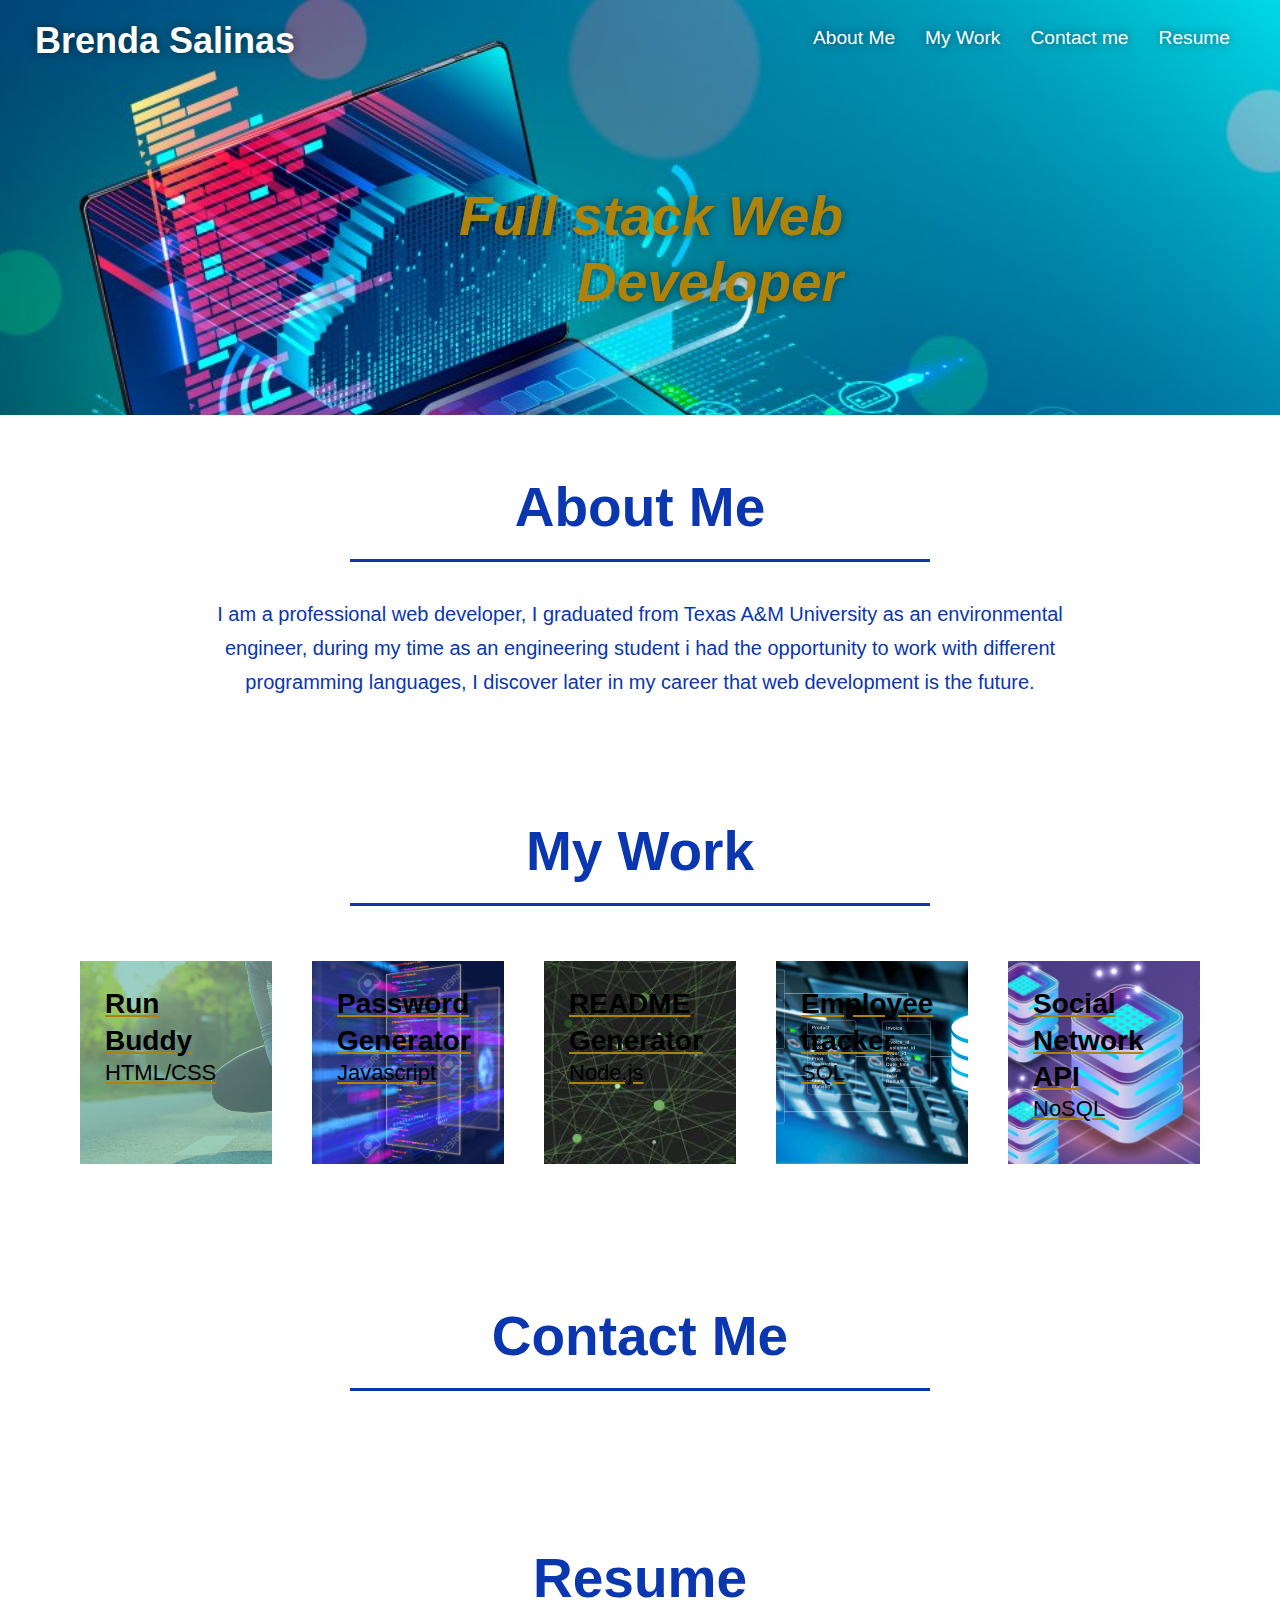
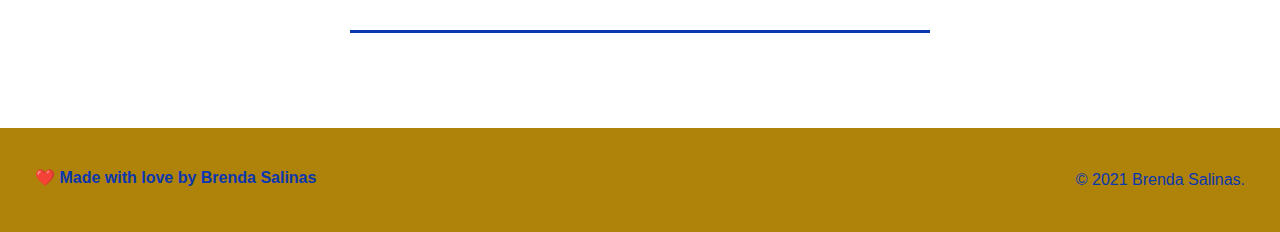
==== Develop/index.html @ 1f80ba1b "moved html to develop folder" ====
<!DOCTYPE html>
<html lang="en">

<head>
    <meta charset="UTF-8"/>
    <link rel="stylesheet" href="https://pro.fontawesome.com/releases/v5.10.0/css/all.css" integrity="sha384-AYmEC3Yw5cVb3ZcuHtOA93w35dYTsvhLPVnYs9eStHfGJvOvKxVfELGroGkvsg+p" crossorigin="anonymous"/>
    <!--This is to help mobile devices-->
    <meta name="viewport" content="width=device-width, initial-scale=1.0" />
    <!-- CSS only -->
<link href="https://cdn.jsdelivr.net/npm/bootstrap@5.1.3/dist/css/bootstrap.min.css" rel="stylesheet" integrity="sha384-1BmE4kWBq78iYhFldvKuhfTAU6auU8tT94WrHftjDbrCEXSU1oBoqyl2QvZ6jIW3" crossorigin="anonymous">
<link rel="stylesheet" href="./assets/css/style.css" />
    <title>Brenda Salinas</title>
</head>
    
<body>
        <!-- navigation -->
    <header>
        <h1>
            <a href ="/">Brenda Salinas</a>
        </h1>
        <nav>
                <!--Unordered list element-->
            <ul>
                    <!--List item element-->
                <li>
                        <!--Anchor element-->
                    <a href="#about-me">About Me</a>
                </li>
                <li>
                    <a href="#my-work">My Work</a>
                </li>
                <li>
                    <a href="#contact-me">Contact me</a>
                </li>
                <li>
                    <a href="#resume">Resume</a>
                </li>
            </ul>
        </nav>
    </header>

        <!-- hero/jumbotron -->
    <section class="hero">
        <div class = "hero-cta">
            <h2>Full stack Web Developer</h2>
        </div>
    </section>
            <!--End Hero-->


        <!-- "About me" section-->
    <section id = "about-me" class="intro">
        <!--Wrap every h2 with a class of "section-title" in this div!-->
        <div class= "flex-row">
            <h2 class ="section-title primary-border">About Me</h2>
        </div>  
        <div class="flex-row">
            <p>
                I am a professional web developer, I graduated from Texas A&M University as an environmental engineer, during my time as an engineering student i had the opportunity to work with different programming languages, I discover later in my career that web development is the future. 
            </p>
        </div>  
    </section>
   
        <!-- "My Work" section-->
    <section id="my-work">
        <div class="flex-row">
            <h2 class="section-title primary-border"
            > My Work</h2>
        </div>
        <div class="portfolio">
            <!--First one-->
            <a href="https://brendasalinas.github.io/run-buddy/" class="project project-one">
                <div class="project-bio">
                    <h3 class ="project-name">Run Buddy</h3>
                    <h4 class = "project-role">HTML/CSS</h4>
                </div>
            </a>
            <!-- Second project-->
            <a href="" class="project project-two">
                <div class="project-bio">
                    <h3 class="project-name">Password Generator</h3>
                    <h4 class="project-role">Javascript</h4>
                </div>
            </a>

            <!--third project-->
            <a href="" class="project project-three">
                <div class="project-bio">
                    <h3 class = "project-name">README Generator </h3>
                    <h4 class= "project-role">Node.js</h4>
                </div>
            </a>
            <!--fourth project-->
            <a href="" class="project project-four">
                <div class="project-bio">
                    <h3 class = "project-name">Employee tracker</h3>
                    <h4 class= "project-role">SQL</h4>
                </div>
            </a>
            <!--fifth project-->
            <a href="" class="project project-five">
                <div class="project-bio">
                    <h3 class = "project-name">Social Network API</h3>
                    <h4 class= "project-role">NoSQL</h4>
                </div>
            </a>
        </div>
        
    </section>

        <!--Contact me section-->
    <section id="contact-me" class="intro" >
        <div class="flex-row ">
            <h2 class = "section-title primary-border">Contact Me</h2>
        </div>
            <div class = "portfolio">
                <div>
                    <a href="tel:512-514-5091">
                        <i class="fas fa-phone"></i>
                    </a>
                </div>
                <div>
                    <a href="https://www.linkedin.com/in/brenda-salinas-9a02aa157/">
                        <i class="fab fa-linkedin"></i>
                    </a>
                </div>
                <div>
                    <a href = "mailTo:brenda.salinas2128@gmail.com">
                        <i class="fas fa-envelope-open-text"></i>
                    </a>
                </div>
            </div>
    </section>
        <!--Resume section-->
    <section id="resume" class="intro">
        <div class="flex-row">
            <h2 class = "section-title primary-border">Resume</h2>
        </div>
        <div class="flex-row">
            <a href="./Develop/assets/BRENDA_SALINAS_Resume_2021.pdf">
                <i class="fas fa-file"></i>
            </a>
        </div>
    </section>

        <!--footer-->
    <footer>
        <h4>❤️ Made with love by Brenda Salinas </h4>
        <div>
            <p>
            &copy; 2021 Brenda Salinas.
            </p>
        </div>
    </footer>

</body>
</html>
---- Develop/assets/css/style.css ----
* {
    margin: 0;
    padding: 0;
    box-sizing: border-box;
}
body {
    /* more on this crazy alphanumerical value in a minute*/
    color: var(--color-three);
    font-family: Helvetica, Arial, sans-serif;
}

:root {
    --color-two: #fff;
    --color-three: #0A36AF;
    --color-four: #AF830A;
}

/*apply styles to <header>  */

header {
    padding: 20px 35px;
    background-color: var(--color-three);
    display: flex;
    justify-content: space-between;
    flex-wrap: wrap;
} 

/* we are going to modify headers <h1> and <a> */

header h1 {
    font-weight: bold;
    font-size: 36px;
    color: var(--color-two);
    margin: 0;
}

header a {
    text-decoration: none;
    color:var(--color-two);
    ;
}

/* styling the nav elements */
header nav {
    margin: 7px 0;
}

header nav ul {
    display: flex;
    flex-wrap: wrap;
    justify-content: space-between;
    align-items: center;
    list-style: none;
}

header nav ul li a {
    padding: 10px 15px;
    font-weight: lighter;
    font-size: 1.5vw;
}
/* style the footer */
footer {
    background: var(--color-four);
    width: 100%;
    padding: 40px 35px;
    display: flex;
    justify-content: space-between;
    flex-wrap: wrap;
}

footer h2 {
    color:var(--color-three);
    font-size: 30px;
    margin: 0;
}

footer div {
    line-height: 1.5;
    text-align: right;
}

footer a{
    color: var(--color-three);
}

section{
    padding: 60px;
}

/* Hero Style Start */

.hero{
    background-image: url("/Develop/assets/images/image-1.jpeg");
    background-size: cover;
    background-position: center;
    display: flex;
    justify-content: center;
    flex-wrap: wrap;
    align-items: flex-start;
}

/*Next section to work with*/



.intro h2 {
    /* Add this alongside your other declarations */ 
    display: inline-block;

}

.intro p {
    line-height: 1.7;
    color:var(--color-three);
    width: 80%;
    font-size: 20px;
}

.intro p {
    /* we need to fix the paragraph not being centered  NOTE: only works on horizontal centering */
    margin: 0 auto;
    text-align: center;
}

.section-title{
    font-size: 55px;
    color:var(--color-three);
    margin-bottom: 35px;
    border-bottom: 3px solid;
    border-color: var(--color-three);
}

.primary-border {
    border-color: var(--color-four);
}

.secondary-border {
    border-color: var(--color-three);
}

/*We are now going to work with trainers section */

.project {
    margin: 20px;
    background:var(--color-three);
    color: var(--color-four);
    flex: 1;
}
/* Adding background images to the work */
.project-one {
    background-image: url("/Develop/assets/images/hero-bg.jpg");
    background-size: cover;
    background-position: center;
    display: flex;
    justify-content: center;
    flex-wrap: wrap;
    align-items: flex-start;
}

.project-two {
    background-image: url("/Develop/assets/images/javascript.jpeg");
    background-size: cover;
    background-position: center;
    display: flex;
    justify-content: center;
    flex-wrap: wrap;
    align-items: flex-start;
}

.project-three {
    background-image: url("/Develop/assets/images/node-js.jpeg");
    background-size: cover;
    background-position: center;
    display: flex;
    justify-content: center;
    flex-wrap: wrap;
    align-items: flex-start;
}

.project-four {
    background-image: url("/Develop/assets/images/SQL.jpeg");
    background-size: cover;
    background-position: center;
    display: flex;
    justify-content: center;
    flex-wrap: wrap;
    align-items: flex-start;
}

.project-five {
    background-image: url("/Develop/assets/images/NoSQL.jpeg");
    background-size: cover;
    background-position: center;
    display: flex;
    justify-content: center;
    flex-wrap: wrap;
    align-items: flex-start;
}
/* Adding color to the text on the image*/

.project-name, .project-role {
    color: black;
} 

.project img {
    width: 100%;

}

.project-bio {
    padding: 25px;
    line-height: 1.3;
}

.text-left {
    text-align: left;
}

.text-right {
    text-align: right;
}

.project-bio h3{
    font-size: 28px;
}

.project-bio h4 {
    font-weight: lighter;
    font-size: 22px;
    margin-bottom: 15px;
}

.project-bio p {
    font-size: 17px;
}

.portfolio {
    width: 100%;
    margin: 0 auto;
    display: flex;
    flex-wrap: wrap;
    justify-content: space-evenly;
}
.section-title {
    font-size: 55px;
    border-bottom: 3px solid;
    color: var(--color-three);
    padding-bottom:20px;
    text-align: center;
    margin: 0 auto 35px auto;
    width: 50%;

}


/*styling flex */

.hero-cta {
    width: 35%;
    text-align: right;
    margin: 3.5%;
    color: var(--color-two);
    font-size: 18px;
    line-height: 1.2;
}

.hero-cta h2 {
    font-style: italic;
    font-size: 55px;
    color: var(--color-four);
}

.flex-row{
    display: flex;
    width: 100%;
    margin: 0 auto;
    display: flex;
    flex-wrap: wrap;
    justify-content: space-around;
}
a .fa-envelope-open-text {
    color: darkblue;
}
.fa-envelope-open-text {
    font-size: 70px;
}

.fa-linkedin {
    font-size: 70px;
    color:darkblue;
}

.fa-file{
    font-size: 70px;
    color:darkblue;
}
.fa-phone {
    font-size: 70px;
    color:darkblue;
}
/* MEDIA QUERY FOR SMALLER DESKTOP SCREENS AND SMALLER */

@media screen and (max-width: 980px) {
    header {
        padding-bottom: 0;
        justify-content: center;
        position:relative;
    }

    header h1 {
        width: 100%;
        text-align: center;
    }

    header nav ul {
        margin-top: 20px;
        width: 100%;
        justify-content: center;
    }

    header nav ul li a {
        font-size: 20px;
    }

    footer h2, footer div {
        text-align: center;
        width: 100%;
    }
    .hero-cta {
        text-align:right;
    }

    .section-title {
        width: 80%;
    }

    .portfolio {
        display: flex;
        width: 100%;
        margin: 0 auto;
        display: flex;
        flex-wrap: wrap;
        justify-content: space-evenly;
    }
}

/*MEDIA QUERY FOR TABLETS AND SMALLER */

@media screen and(max-width: 768px) {

    section {
        padding: 30px 15px;
    }


}

/*MEDIA QUERY FOR MOBILE PHONES AND SMALLER */

@media screen and (max-width: 575px) {

    .section-title {
        width: 95%;
    }

    .intro p {
        width: 100%;
    }

    .portfolio {
        flex: 0 100%;
        justify-content: space-evenly;
    }

}


/* We are going to add some shadows to the website */

header h1 {
    /* add alongside your existing declarations */
    text-shadow: 0 0 10px rgba(0, 0, 0, .5);
}



header nav ul li a {
    /*and here */
    text-shadow: 0 0 10px rgba(0, 0, 0, .5);

}

.hero-cta h2 {
    /*and here */
    text-shadow: 0 0 10px rgba(0, 0, 0, .5);

}

header {
    position: sticky;
    top: 0;
}

/* Style the header */

header {
    background-image: url("/Develop/assets/images/image-1.jpeg");
    background-size: cover;
    background-position: center;
    background-attachment: fixed;
    background-position: 80%;
}

.hero {
    background-attachment: fixed;
    background-position: 80%;
}


header nav ul li a:hover {
    background: var(--color-four);
    color: var(--color-three);
    border-radius: 15px;
    text-shadow: none;
}
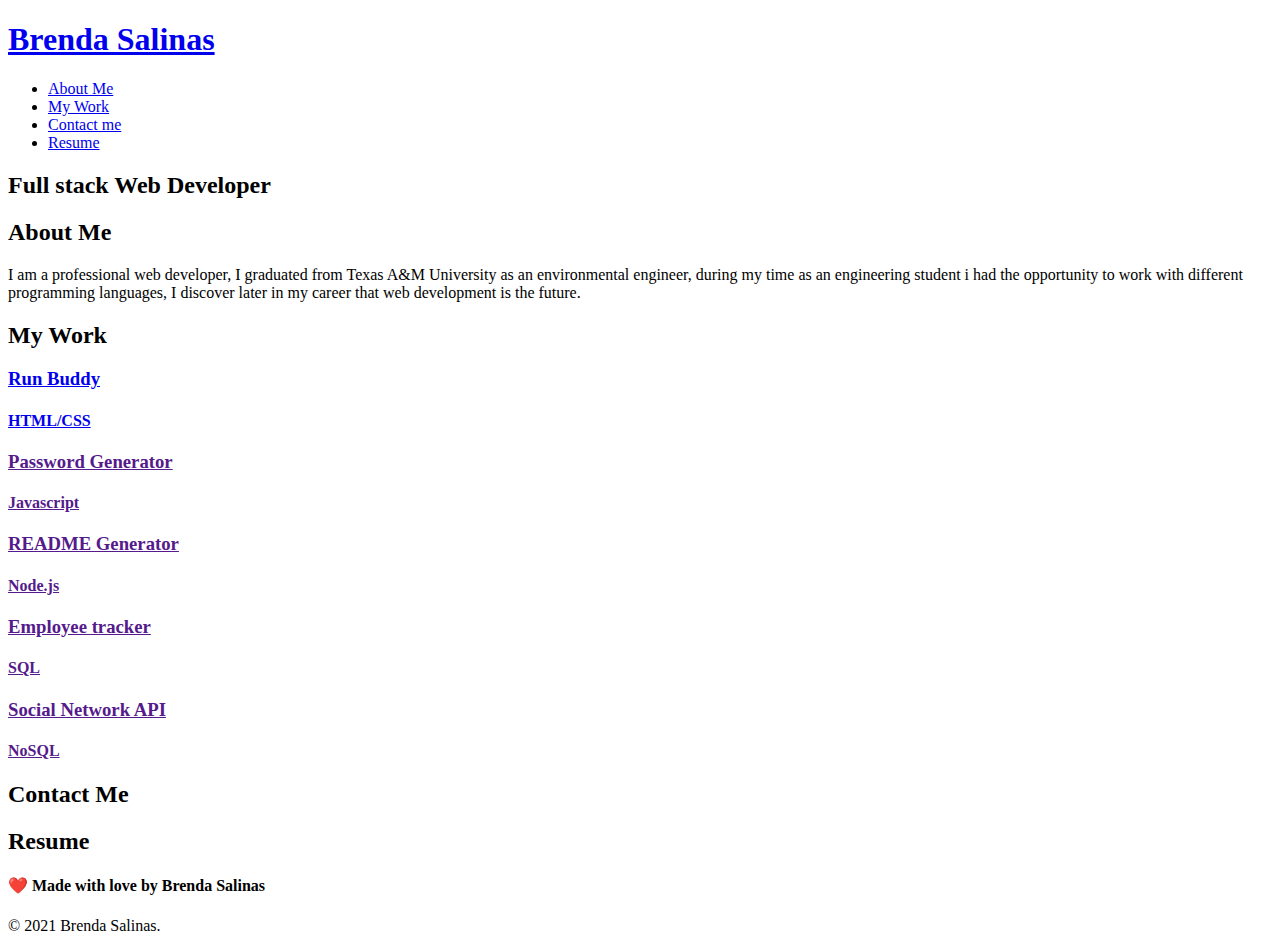
==== commit 07891af5: "last change" ====
--- a/Develop/index.html
+++ b/Develop/index.html
@@ -8,7 +8,7 @@
     <meta name="viewport" content="width=device-width, initial-scale=1.0" />
     <!-- CSS only -->
 <link href="https://cdn.jsdelivr.net/npm/bootstrap@5.1.3/dist/css/bootstrap.min.css" rel="stylesheet" integrity="sha384-1BmE4kWBq78iYhFldvKuhfTAU6auU8tT94WrHftjDbrCEXSU1oBoqyl2QvZ6jIW3" crossorigin="anonymous">
-<link rel="stylesheet" href="./assets/css/style.css" />
+<link rel="stylesheet" href="/assets/css/style.css" />
     <title>Brenda Salinas</title>
 </head>
     
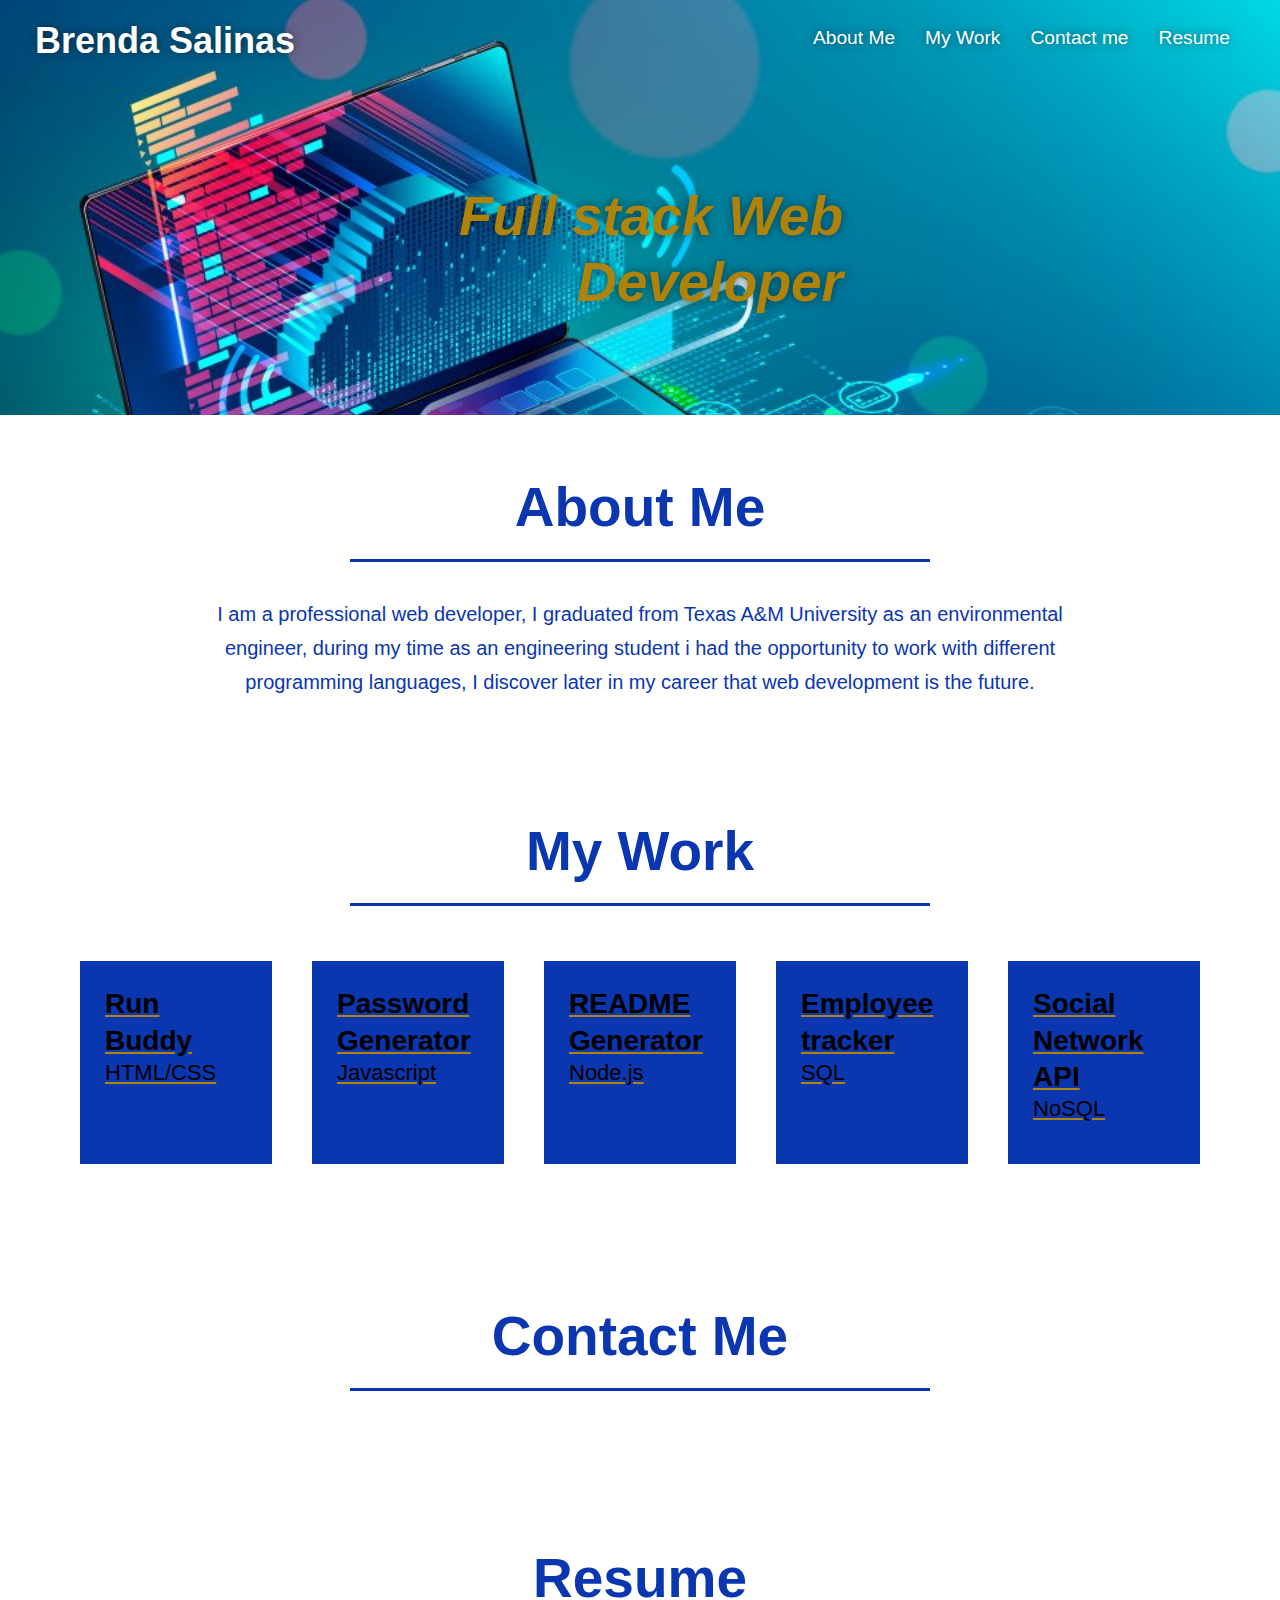
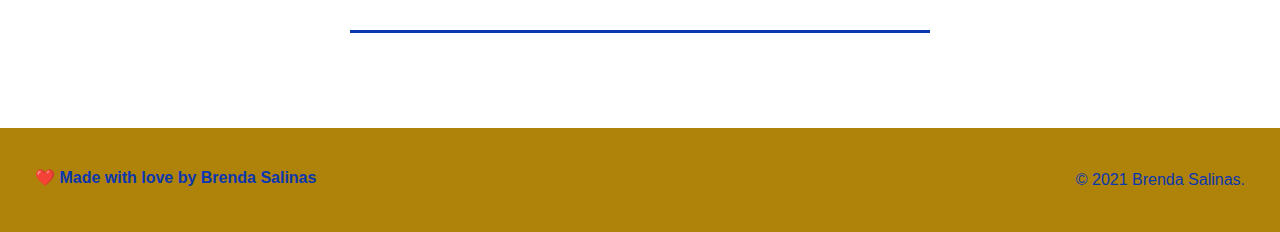
==== commit 97526ede: "last change" ====
--- a/Develop/index.html
+++ b/Develop/index.html
@@ -8,7 +8,7 @@
     <meta name="viewport" content="width=device-width, initial-scale=1.0" />
     <!-- CSS only -->
 <link href="https://cdn.jsdelivr.net/npm/bootstrap@5.1.3/dist/css/bootstrap.min.css" rel="stylesheet" integrity="sha384-1BmE4kWBq78iYhFldvKuhfTAU6auU8tT94WrHftjDbrCEXSU1oBoqyl2QvZ6jIW3" crossorigin="anonymous">
-<link rel="stylesheet" href="/assets/css/style.css" />
+<link rel="stylesheet" href="./assets/css/style.css" />
     <title>Brenda Salinas</title>
 </head>
     
--- a/Develop/assets/css/style.css
+++ b/Develop/assets/css/style.css
@@ -0,0 +1,426 @@
+* {
+    margin: 0;
+    padding: 0;
+    box-sizing: border-box;
+}
+body {
+    /* more on this crazy alphanumerical value in a minute*/
+    color: var(--color-three);
+    font-family: Helvetica, Arial, sans-serif;
+}
+
+:root {
+    --color-two: #fff;
+    --color-three: #0A36AF;
+    --color-four: #AF830A;
+}
+
+/*apply styles to <header>  */
+
+header {
+    padding: 20px 35px;
+    background-color: var(--color-three);
+    display: flex;
+    justify-content: space-between;
+    flex-wrap: wrap;
+} 
+
+/* we are going to modify headers <h1> and <a> */
+
+header h1 {
+    font-weight: bold;
+    font-size: 36px;
+    color: var(--color-two);
+    margin: 0;
+}
+
+header a {
+    text-decoration: none;
+    color:var(--color-two);
+    ;
+}
+
+/* styling the nav elements */
+header nav {
+    margin: 7px 0;
+}
+
+header nav ul {
+    display: flex;
+    flex-wrap: wrap;
+    justify-content: space-between;
+    align-items: center;
+    list-style: none;
+}
+
+header nav ul li a {
+    padding: 10px 15px;
+    font-weight: lighter;
+    font-size: 1.5vw;
+}
+/* style the footer */
+footer {
+    background: var(--color-four);
+    width: 100%;
+    padding: 40px 35px;
+    display: flex;
+    justify-content: space-between;
+    flex-wrap: wrap;
+}
+
+footer h2 {
+    color:var(--color-three);
+    font-size: 30px;
+    margin: 0;
+}
+
+footer div {
+    line-height: 1.5;
+    text-align: right;
+}
+
+footer a{
+    color: var(--color-three);
+}
+
+section{
+    padding: 60px;
+}
+
+/* Hero Style Start */
+
+.hero{
+    background-image: url("../images/image-1.jpeg");
+    background-size: cover;
+    background-position: center;
+    display: flex;
+    justify-content: center;
+    flex-wrap: wrap;
+    align-items: flex-start;
+}
+
+/*Next section to work with*/
+
+
+
+.intro h2 {
+    /* Add this alongside your other declarations */ 
+    display: inline-block;
+
+}
+
+.intro p {
+    line-height: 1.7;
+    color:var(--color-three);
+    width: 80%;
+    font-size: 20px;
+}
+
+.intro p {
+    /* we need to fix the paragraph not being centered  NOTE: only works on horizontal centering */
+    margin: 0 auto;
+    text-align: center;
+}
+
+.section-title{
+    font-size: 55px;
+    color:var(--color-three);
+    margin-bottom: 35px;
+    border-bottom: 3px solid;
+    border-color: var(--color-three);
+}
+
+.primary-border {
+    border-color: var(--color-four);
+}
+
+.secondary-border {
+    border-color: var(--color-three);
+}
+
+/*We are now going to work with trainers section */
+
+.project {
+    margin: 20px;
+    background:var(--color-three);
+    color: var(--color-four);
+    flex: 1;
+}
+/* Adding background images to the work */
+.project-one {
+    background-image: url("./Develop/assets/images/hero-bg.jpg");
+    background-size: cover;
+    background-position: center;
+    display: flex;
+    justify-content: center;
+    flex-wrap: wrap;
+    align-items: flex-start;
+}
+
+.project-two {
+    background-image: url("./Develop/assets/images/javascript.jpeg");
+    background-size: cover;
+    background-position: center;
+    display: flex;
+    justify-content: center;
+    flex-wrap: wrap;
+    align-items: flex-start;
+}
+
+.project-three {
+    background-image: url("./Develop/assets/images/node-js.jpeg");
+    background-size: cover;
+    background-position: center;
+    display: flex;
+    justify-content: center;
+    flex-wrap: wrap;
+    align-items: flex-start;
+}
+
+.project-four {
+    background-image: url("./Develop/assets/images/SQL.jpeg");
+    background-size: cover;
+    background-position: center;
+    display: flex;
+    justify-content: center;
+    flex-wrap: wrap;
+    align-items: flex-start;
+}
+
+.project-five {
+    background-image: url("./Develop/assets/images/NoSQL.jpeg");
+    background-size: cover;
+    background-position: center;
+    display: flex;
+    justify-content: center;
+    flex-wrap: wrap;
+    align-items: flex-start;
+}
+/* Adding color to the text on the image*/
+
+.project-name, .project-role {
+    color: black;
+} 
+
+.project img {
+    width: 100%;
+
+}
+
+.project-bio {
+    padding: 25px;
+    line-height: 1.3;
+}
+
+.text-left {
+    text-align: left;
+}
+
+.text-right {
+    text-align: right;
+}
+
+.project-bio h3{
+    font-size: 28px;
+}
+
+.project-bio h4 {
+    font-weight: lighter;
+    font-size: 22px;
+    margin-bottom: 15px;
+}
+
+.project-bio p {
+    font-size: 17px;
+}
+
+.portfolio {
+    width: 100%;
+    margin: 0 auto;
+    display: flex;
+    flex-wrap: wrap;
+    justify-content: space-evenly;
+}
+.section-title {
+    font-size: 55px;
+    border-bottom: 3px solid;
+    color: var(--color-three);
+    padding-bottom:20px;
+    text-align: center;
+    margin: 0 auto 35px auto;
+    width: 50%;
+
+}
+
+
+/*styling flex */
+
+.hero-cta {
+    width: 35%;
+    text-align: right;
+    margin: 3.5%;
+    color: var(--color-two);
+    font-size: 18px;
+    line-height: 1.2;
+}
+
+.hero-cta h2 {
+    font-style: italic;
+    font-size: 55px;
+    color: var(--color-four);
+}
+
+.flex-row{
+    display: flex;
+    width: 100%;
+    margin: 0 auto;
+    display: flex;
+    flex-wrap: wrap;
+    justify-content: space-around;
+}
+a .fa-envelope-open-text {
+    color: darkblue;
+}
+.fa-envelope-open-text {
+    font-size: 70px;
+}
+
+.fa-linkedin {
+    font-size: 70px;
+    color:darkblue;
+}
+
+.fa-file{
+    font-size: 70px;
+    color:darkblue;
+}
+.fa-phone {
+    font-size: 70px;
+    color:darkblue;
+}
+/* MEDIA QUERY FOR SMALLER DESKTOP SCREENS AND SMALLER */
+
+@media screen and (max-width: 980px) {
+    header {
+        padding-bottom: 0;
+        justify-content: center;
+        position:relative;
+    }
+
+    header h1 {
+        width: 100%;
+        text-align: center;
+    }
+
+    header nav ul {
+        margin-top: 20px;
+        width: 100%;
+        justify-content: center;
+    }
+
+    header nav ul li a {
+        font-size: 20px;
+    }
+
+    footer h2, footer div {
+        text-align: center;
+        width: 100%;
+    }
+    .hero-cta {
+        text-align:right;
+    }
+
+    .section-title {
+        width: 80%;
+    }
+
+    .portfolio {
+        display: flex;
+        width: 100%;
+        margin: 0 auto;
+        display: flex;
+        flex-wrap: wrap;
+        justify-content: space-evenly;
+    }
+}
+
+/*MEDIA QUERY FOR TABLETS AND SMALLER */
+
+@media screen and(max-width: 768px) {
+
+    section {
+        padding: 30px 15px;
+    }
+
+
+}
+
+/*MEDIA QUERY FOR MOBILE PHONES AND SMALLER */
+
+@media screen and (max-width: 575px) {
+
+    .section-title {
+        width: 95%;
+    }
+
+    .intro p {
+        width: 100%;
+    }
+
+    .portfolio {
+        flex: 0 100%;
+        justify-content: space-evenly;
+    }
+
+}
+
+
+/* We are going to add some shadows to the website */
+
+header h1 {
+    /* add alongside your existing declarations */
+    text-shadow: 0 0 10px rgba(0, 0, 0, .5);
+}
+
+
+
+header nav ul li a {
+    /*and here */
+    text-shadow: 0 0 10px rgba(0, 0, 0, .5);
+
+}
+
+.hero-cta h2 {
+    /*and here */
+    text-shadow: 0 0 10px rgba(0, 0, 0, .5);
+
+}
+
+header {
+    position: sticky;
+    top: 0;
+}
+
+/* Style the header */
+
+header {
+    background-image: url("/Develop/assets/images/image-1.jpeg");
+    background-size: cover;
+    background-position: center;
+    background-attachment: fixed;
+    background-position: 80%;
+}
+
+.hero {
+    background-attachment: fixed;
+    background-position: 80%;
+}
+
+
+header nav ul li a:hover {
+    background: var(--color-four);
+    color: var(--color-three);
+    border-radius: 15px;
+    text-shadow: none;
+}
+
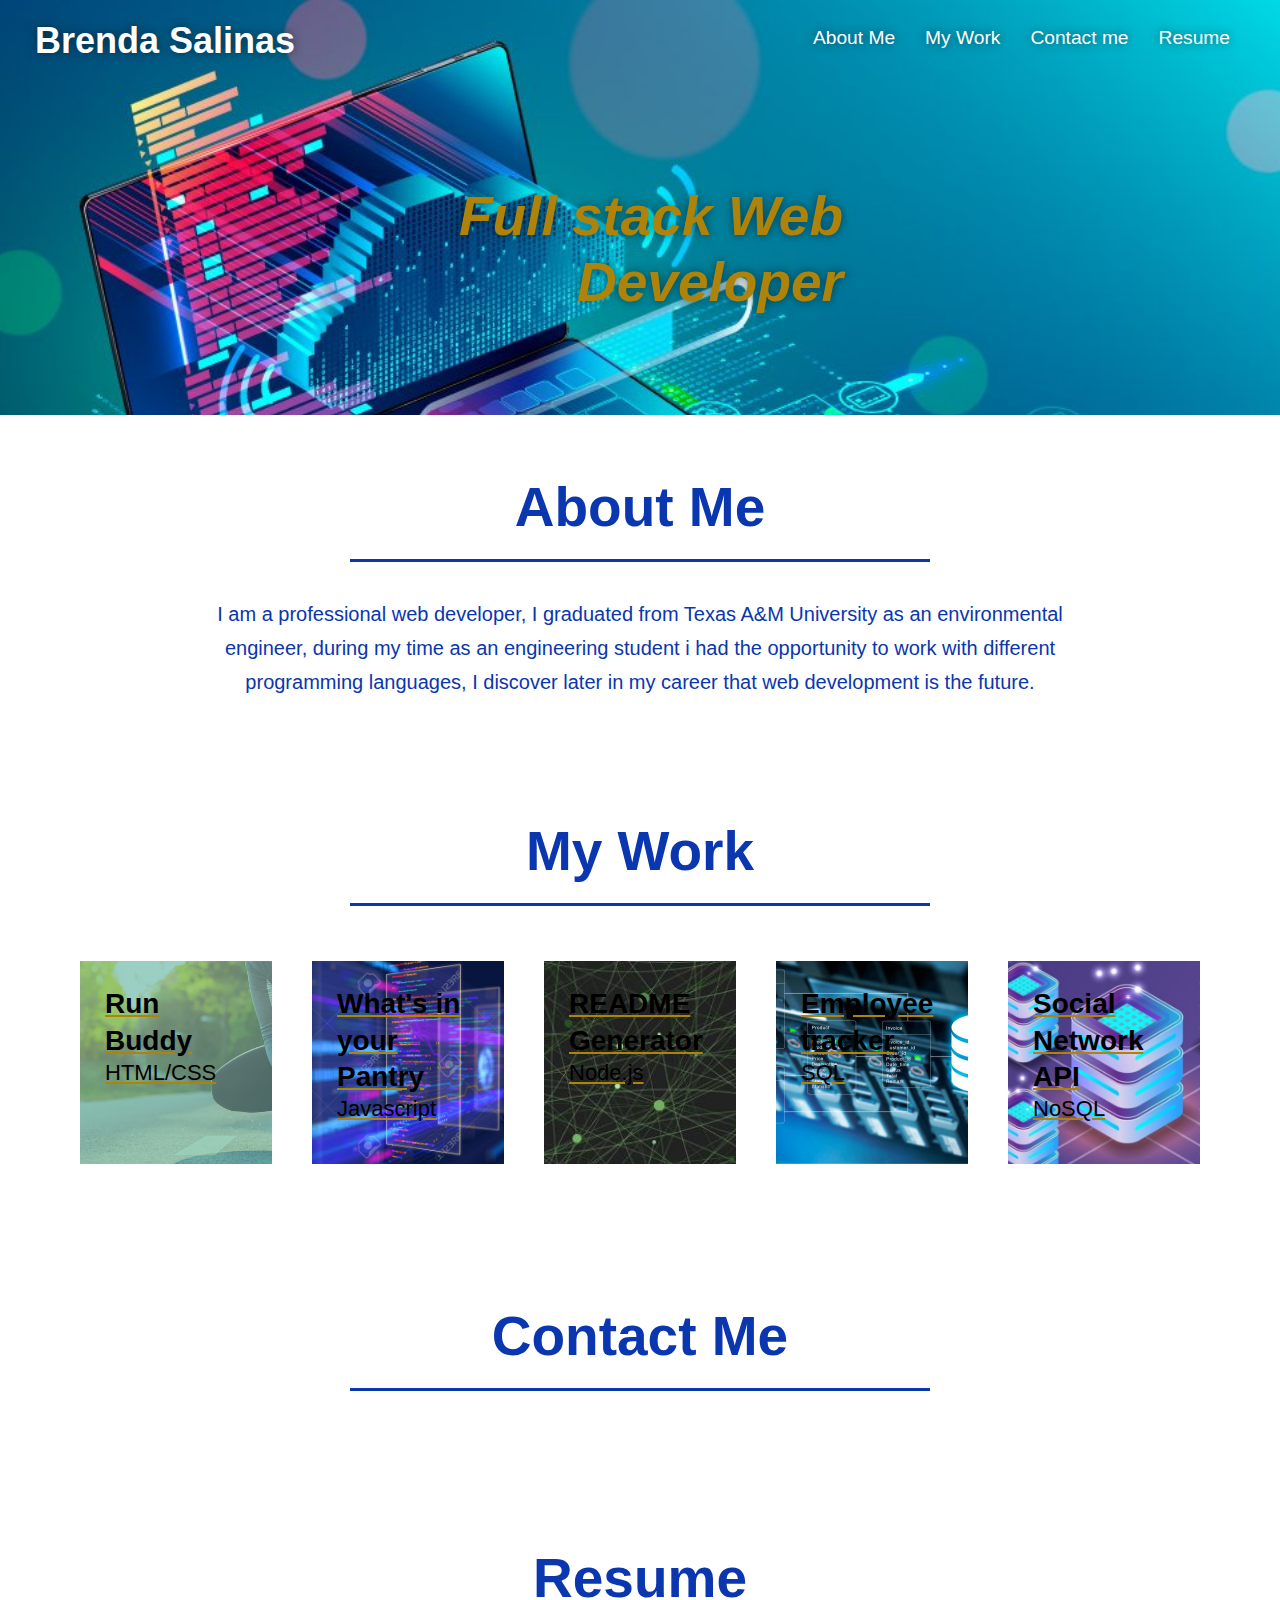
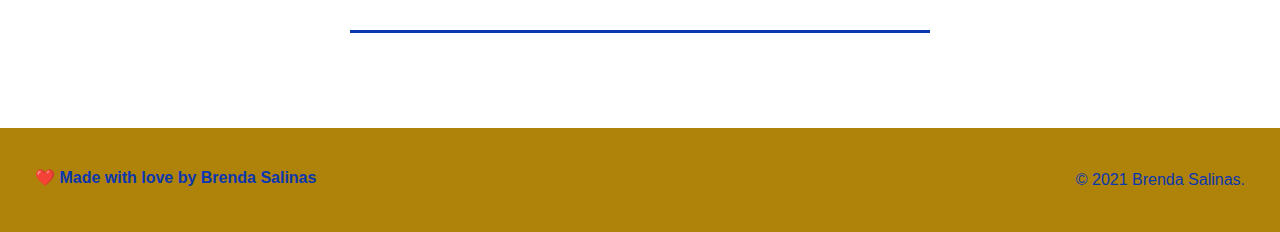
==== commit 3dd62998: "adding the first project" ====
--- a/Develop/index.html
+++ b/Develop/index.html
@@ -76,9 +76,9 @@
                 </div>
             </a>
             <!-- Second project-->
-            <a href="" class="project project-two">
+            <a href="https://svnday.github.io/whats_in_your_pantry/" class="project project-two">
                 <div class="project-bio">
-                    <h3 class="project-name">Password Generator</h3>
+                    <h3 class="project-name">What's in your Pantry</h3>
                     <h4 class="project-role">Javascript</h4>
                 </div>
             </a>
--- a/Develop/assets/css/style.css
+++ b/Develop/assets/css/style.css
@@ -148,7 +148,7 @@
 }
 /* Adding background images to the work */
 .project-one {
-    background-image: url("./Develop/assets/images/hero-bg.jpg");
+    background-image: url("../images/hero-bg.jpg");
     background-size: cover;
     background-position: center;
     display: flex;
@@ -158,7 +158,7 @@
 }
 
 .project-two {
-    background-image: url("./Develop/assets/images/javascript.jpeg");
+    background-image: url("../images/javascript.jpeg");
     background-size: cover;
     background-position: center;
     display: flex;
@@ -168,7 +168,7 @@
 }
 
 .project-three {
-    background-image: url("./Develop/assets/images/node-js.jpeg");
+    background-image: url("../images/node-js.jpeg");
     background-size: cover;
     background-position: center;
     display: flex;
@@ -178,7 +178,7 @@
 }
 
 .project-four {
-    background-image: url("./Develop/assets/images/SQL.jpeg");
+    background-image: url("../images/SQL.jpeg");
     background-size: cover;
     background-position: center;
     display: flex;
@@ -188,7 +188,7 @@
 }
 
 .project-five {
-    background-image: url("./Develop/assets/images/NoSQL.jpeg");
+    background-image: url("../images/NoSQL.jpeg");
     background-size: cover;
     background-position: center;
     display: flex;
@@ -404,7 +404,7 @@
 /* Style the header */
 
 header {
-    background-image: url("/Develop/assets/images/image-1.jpeg");
+    background-image: url("../images/image-1.jpeg");
     background-size: cover;
     background-position: center;
     background-attachment: fixed;
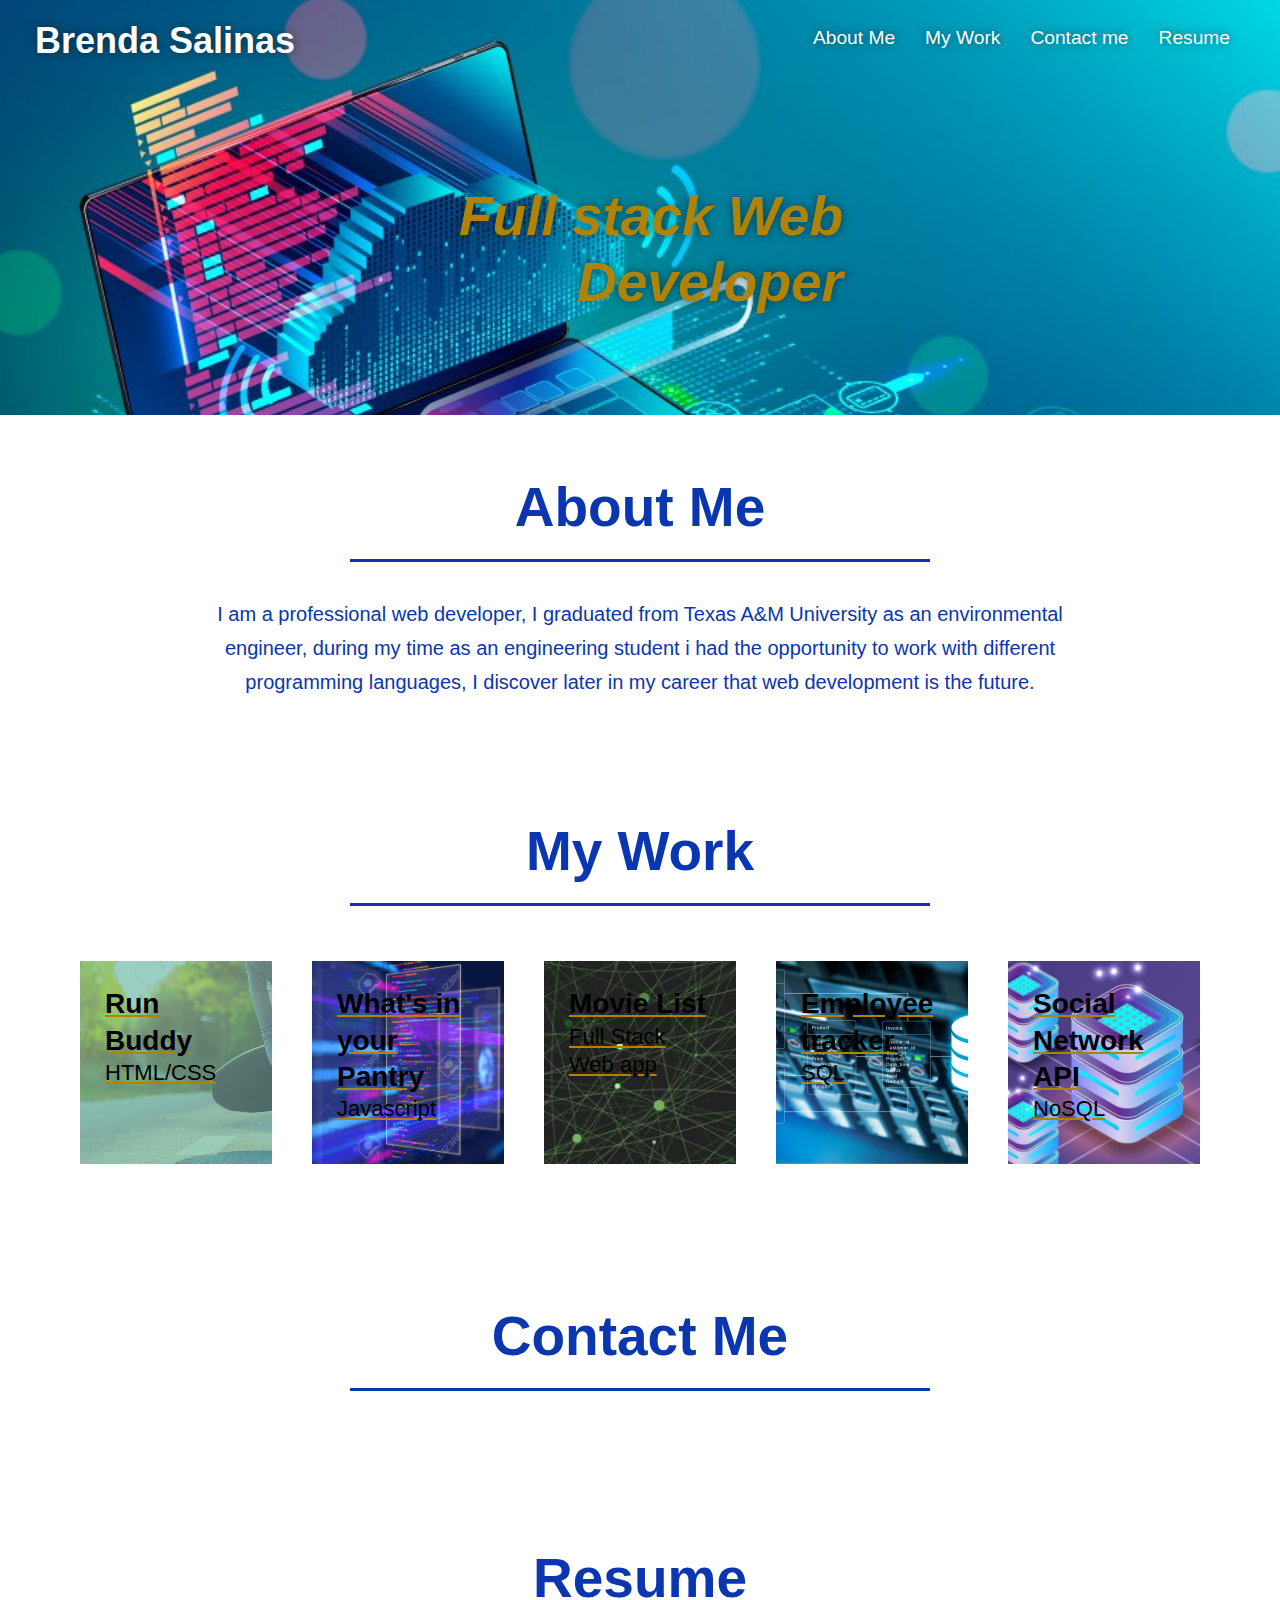
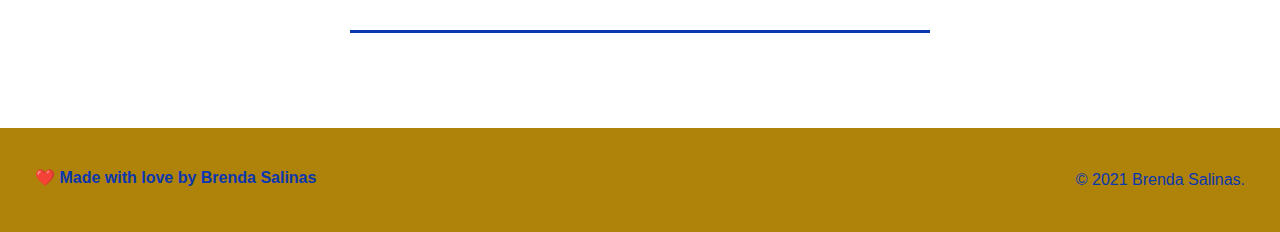
==== commit 90249a5b: "Adding the second project" ====
--- a/Develop/index.html
+++ b/Develop/index.html
@@ -84,10 +84,10 @@
             </a>
 
             <!--third project-->
-            <a href="" class="project project-three">
+            <a href=" https://dry-mountain-13532.herokuapp.com/login" class="project project-three">
                 <div class="project-bio">
-                    <h3 class = "project-name">README Generator </h3>
-                    <h4 class= "project-role">Node.js</h4>
+                    <h3 class = "project-name">Movie List</h3>
+                    <h4 class= "project-role">Full Stack Web app</h4>
                 </div>
             </a>
             <!--fourth project-->
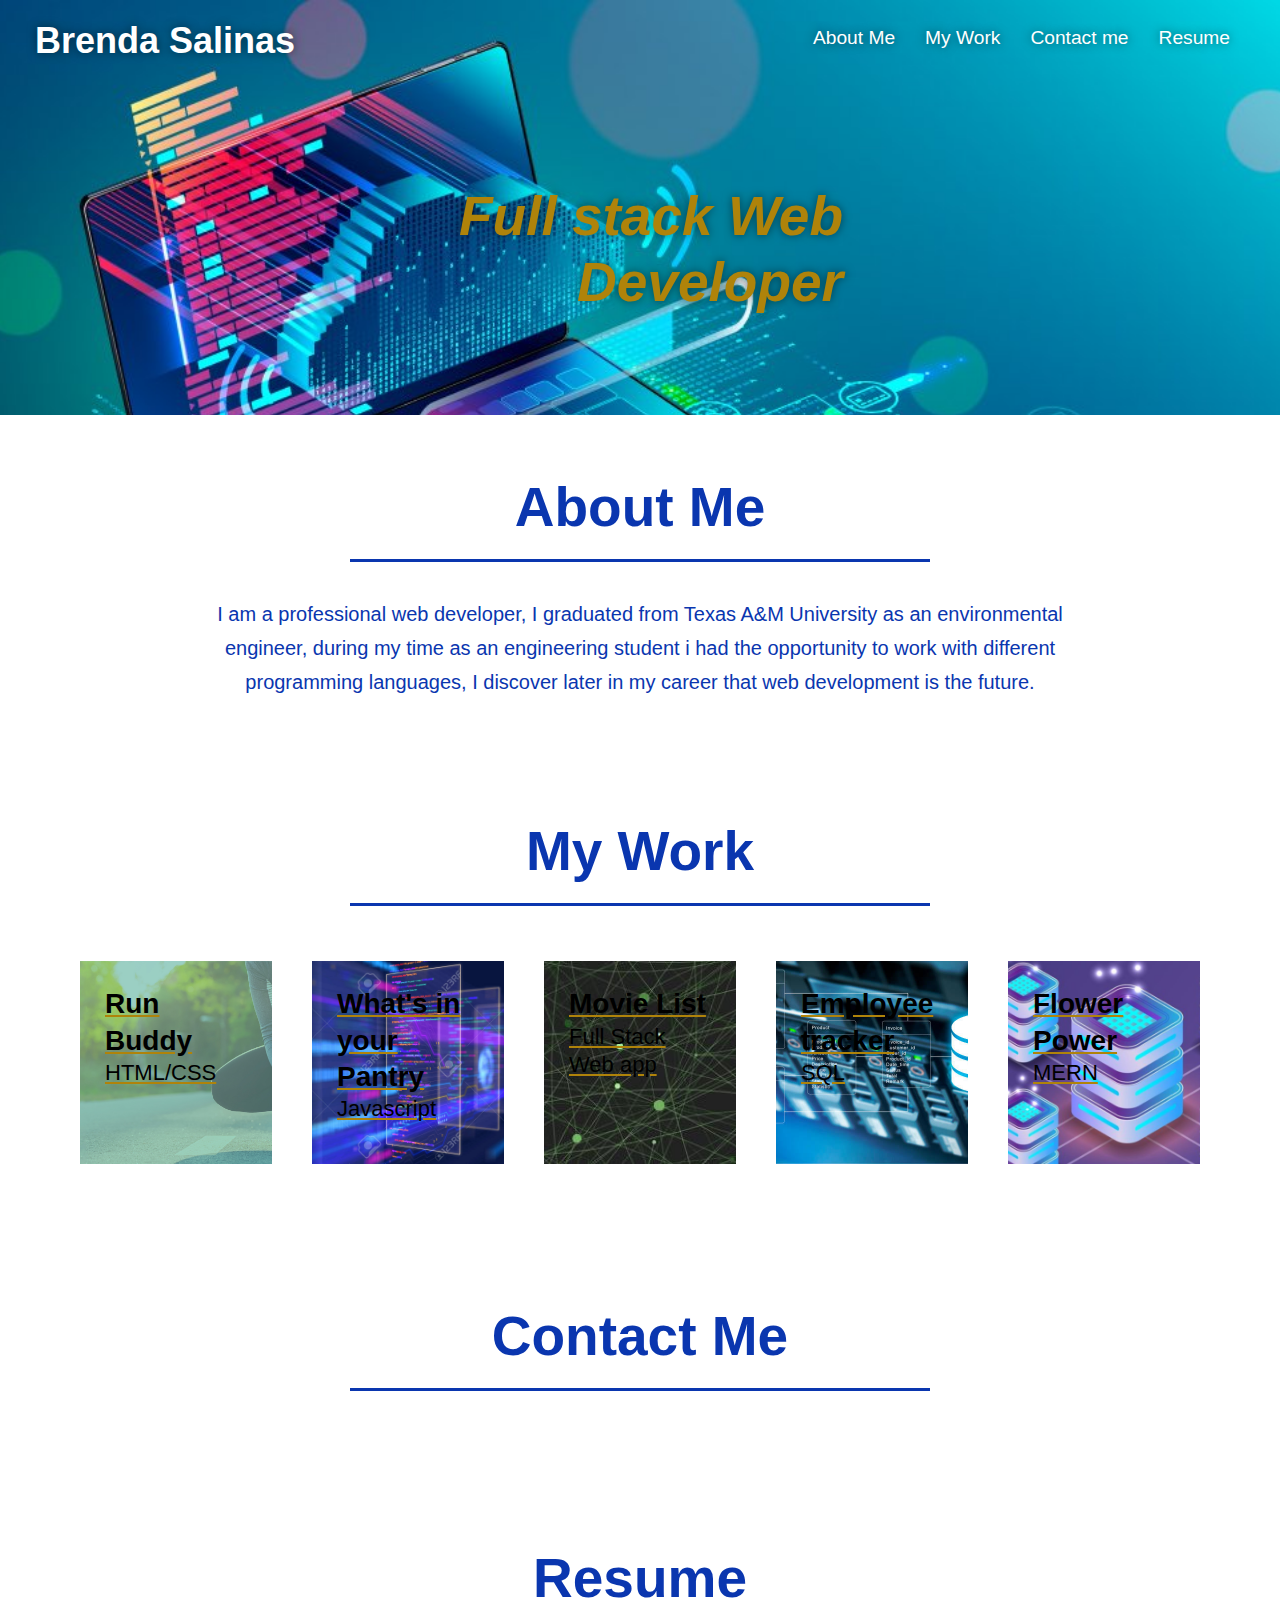
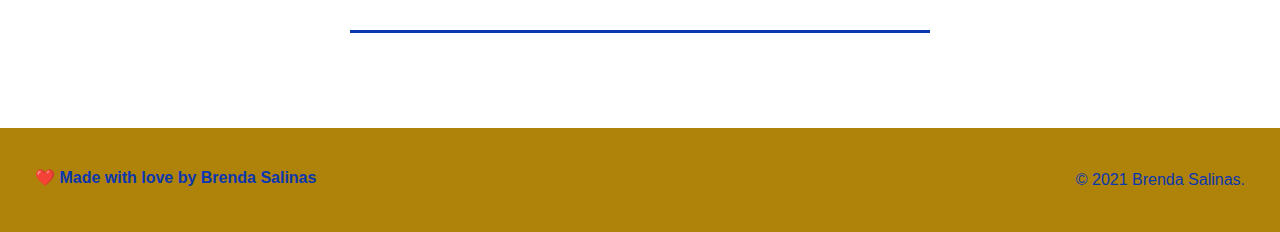
==== commit 879faf2c: "Adding my final project" ====
--- a/Develop/index.html
+++ b/Develop/index.html
@@ -84,7 +84,7 @@
             </a>
 
             <!--third project-->
-            <a href=" https://dry-mountain-13532.herokuapp.com/login" class="project project-three">
+            <a href="https://dry-mountain-13532.herokuapp.com/" class="project project-three">
                 <div class="project-bio">
                     <h3 class = "project-name">Movie List</h3>
                     <h4 class= "project-role">Full Stack Web app</h4>
@@ -98,10 +98,10 @@
                 </div>
             </a>
             <!--fifth project-->
-            <a href="" class="project project-five">
+            <a href="https://flowerpowerrr.herokuapp.com/" class="project project-five">
                 <div class="project-bio">
-                    <h3 class = "project-name">Social Network API</h3>
-                    <h4 class= "project-role">NoSQL</h4>
+                    <h3 class = "project-name">Flower Power</h3>
+                    <h4 class= "project-role">MERN</h4>
                 </div>
             </a>
         </div>
